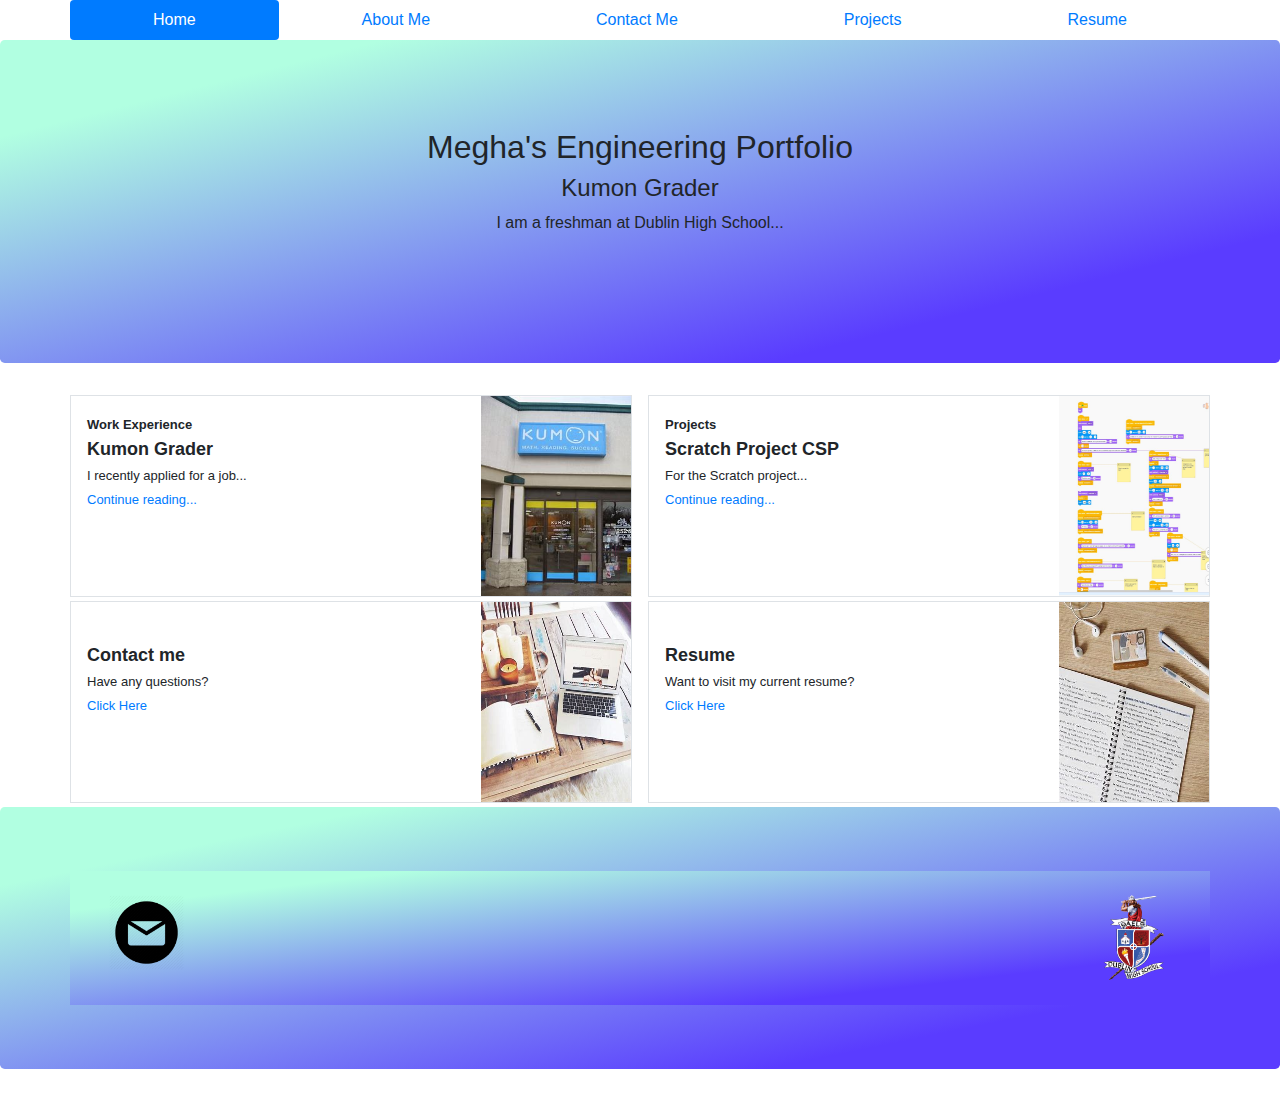
==== index.html @ 259349ce "Add files via upload" ====
<!DOCTYPE html>
<html>

<head>
  <meta charset="utf-8"/>
  <link rel="stylesheet" href="Bootstrap_4.3.1/css/bootstrap.css" crossorigin="anonymous">
</head>

<body>

  <div class="container p-0">
    <div class="nav-pills">
      <ul class="nav nav-pills nav-fill">
        <li class="nav-item">
           <a class="nav-link active" href="index.html">Home</a></li>
        <li class="nav-item">
           <a class="nav-link" href="Suresh_AboutMe.html">About Me</a>
        </li>
        <li class="nav-item">
           <a class="nav-link" href="Suresh_ContactMe.html">Contact Me</a>
        </li>
        <li class="nav-item">
          <a class="nav-link"href="Suresh_Projects.html">Projects</a>
        </li>
        <li class="nav-item">
          <a class="nav-link"href="Suresh_Resume.html">Resume</a></li>
      </ul>
    </div>
  </div>

  <div class="jumbotron bg-gradient">
      <br>
      <center>
        <h2>Megha's Engineering Portfolio</h2>
        <h4>Kumon Grader</h4>
        <p><font size="3">I am a freshman at Dublin High School...</font></p>
      </center>
      <br><br>
  </div>

  <div class="container">
    <div class="row mt-3">
      <div class="col border p-0 mr-2 mb-1">
        <div class="container p-0">
          <div class="row">
            <div class="col-sm-8 mt-3 ml-3">
              <strong><font size=2>Work Experience</font></strong><br>
              <strong><font size=4>Kumon Grader</font></strong><br>
              <font size=2>I recently applied for a job...  </font><br>
              <font size=2><a href="Kumon.html">Continue reading...</a></font>
            </div>
            <div class="col"><img src="Images/kum.jpg" width=150 height=200 align=right></div>
          </div>
        </div>
      </div>

      <div class="col border p-0 ml-2 mb-1">
        <div class="container p-0">
          <div class="row">
            <div class="col-sm-8 mt-3 ml-3">
              <strong><font size=2>Projects</font></strong><br>
              <strong><font size=4>Scratch Project CSP</font></strong><br>
              <font size=2>For the Scratch project...  </font><br>
              <font size=2><a href="Suresh_Projects.html">Continue reading...</a></font>
            </div>
            <div class="col"><img src="Images/codee.jpg" width=150 height=200 align=right></div>
          </div>
        </div>
      </div>
    </div>
    
    <div class="row">
      <div class="col border p-0 mr-2 mb-1">
        <div class="container p-0">
          <div class="row">
            <div class="col-sm-8 mt-3 ml-3">
              <strong><font size=2></font></strong><br>
              <strong><font size=4>Contact me</font></strong><br>
              <font size=2>Have any questions?  </font><br>
              <font size=2><a href="Suresh_ContactMe.html">Click Here</a></font>
            </div>
            <div class="col"><img src="Images/contact.jpg" width=150 height=200 align=right></div>
          </div>
        </div>
      </div>

      <div class="col border p-0 ml-2 mb-1">
        <div class="container p-0">
          <div class="row">
            <div class="col-sm-8 mt-3 ml-3">
              <strong><font size=2></font></strong><br>
              <strong><font size=4>Resume</font></strong><br>
              <font size=2> Want to visit my current resume? </font><br>
              <font size=2> <a href="Suresh_Resume.html">Click Here </a></font>
            </div>
            <div class="col"><img src="Images/resume.jpg" width=150 height=200 align=right></div>
          </div>
        </div>
      </div>
    </div>
  </div>

  <footer>
      <div class="jumbotron bg-gradient">
          <div class="container bg-gradient">
            <div class="row p-4">
              <div class="col-sm-2"> <a href="https://www.google.com/gmail/about/"> <img src="Images/mail.png" width=75> </a> </div>
              <div class="col"> <a href="https://www.dublin.k12.ca.us/dhs"> <img src="Images/DHS2.png" align=right width =75> </a> </div>
            </div>
          </div>
        </div>
    </footer>

 </body>
</html>
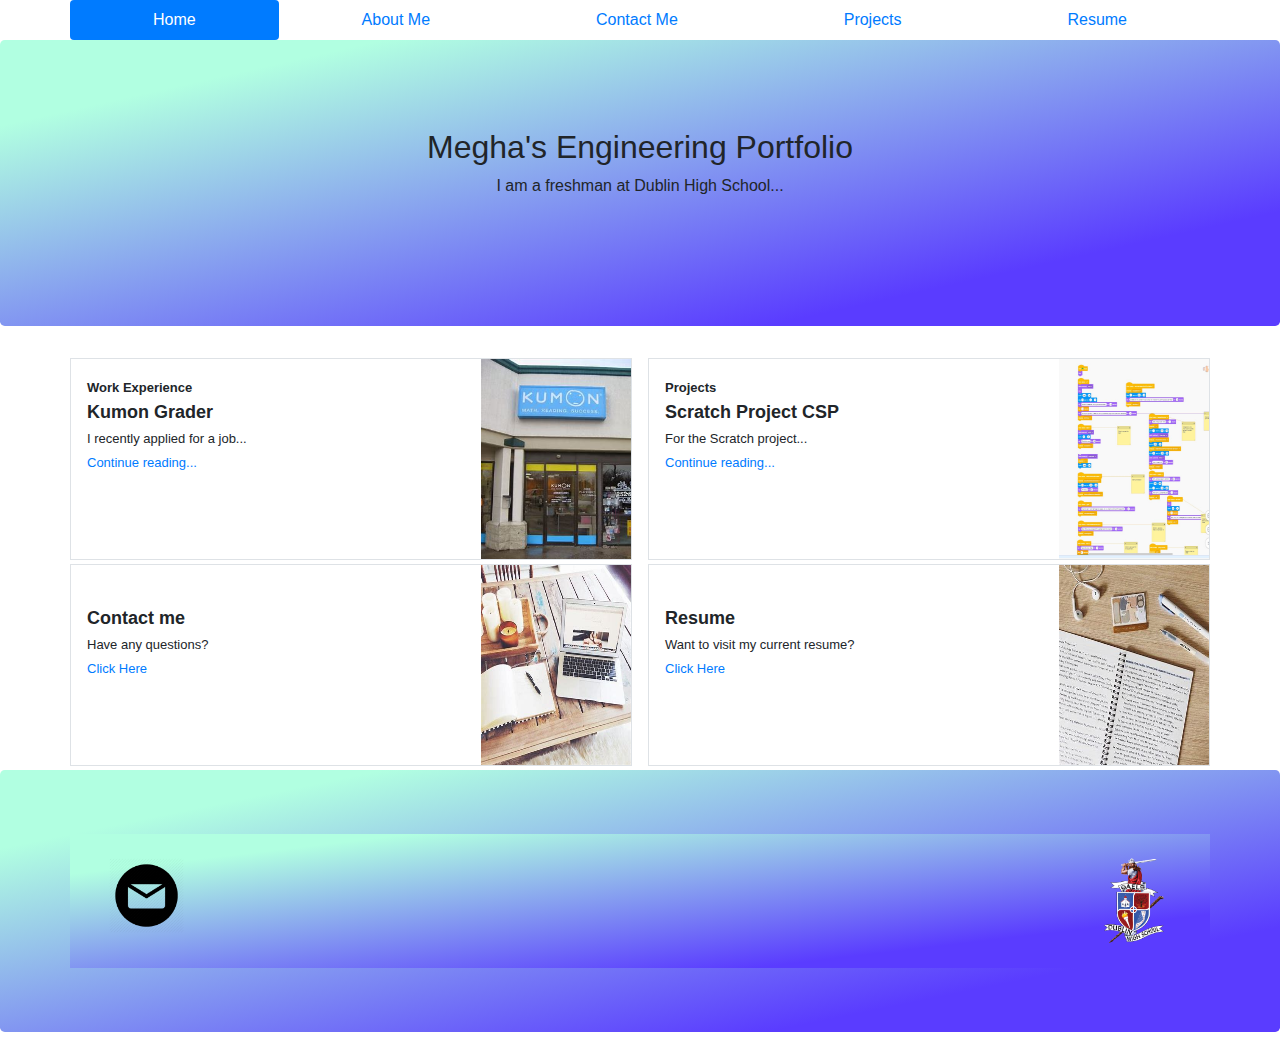
==== commit 59ee5730: "removed unecessary word" ====
--- a/index.html
+++ b/index.html
@@ -32,7 +32,6 @@
       <br>
       <center>
         <h2>Megha's Engineering Portfolio</h2>
-        <h4>Kumon Grader</h4>
         <p><font size="3">I am a freshman at Dublin High School...</font></p>
       </center>
       <br><br>
